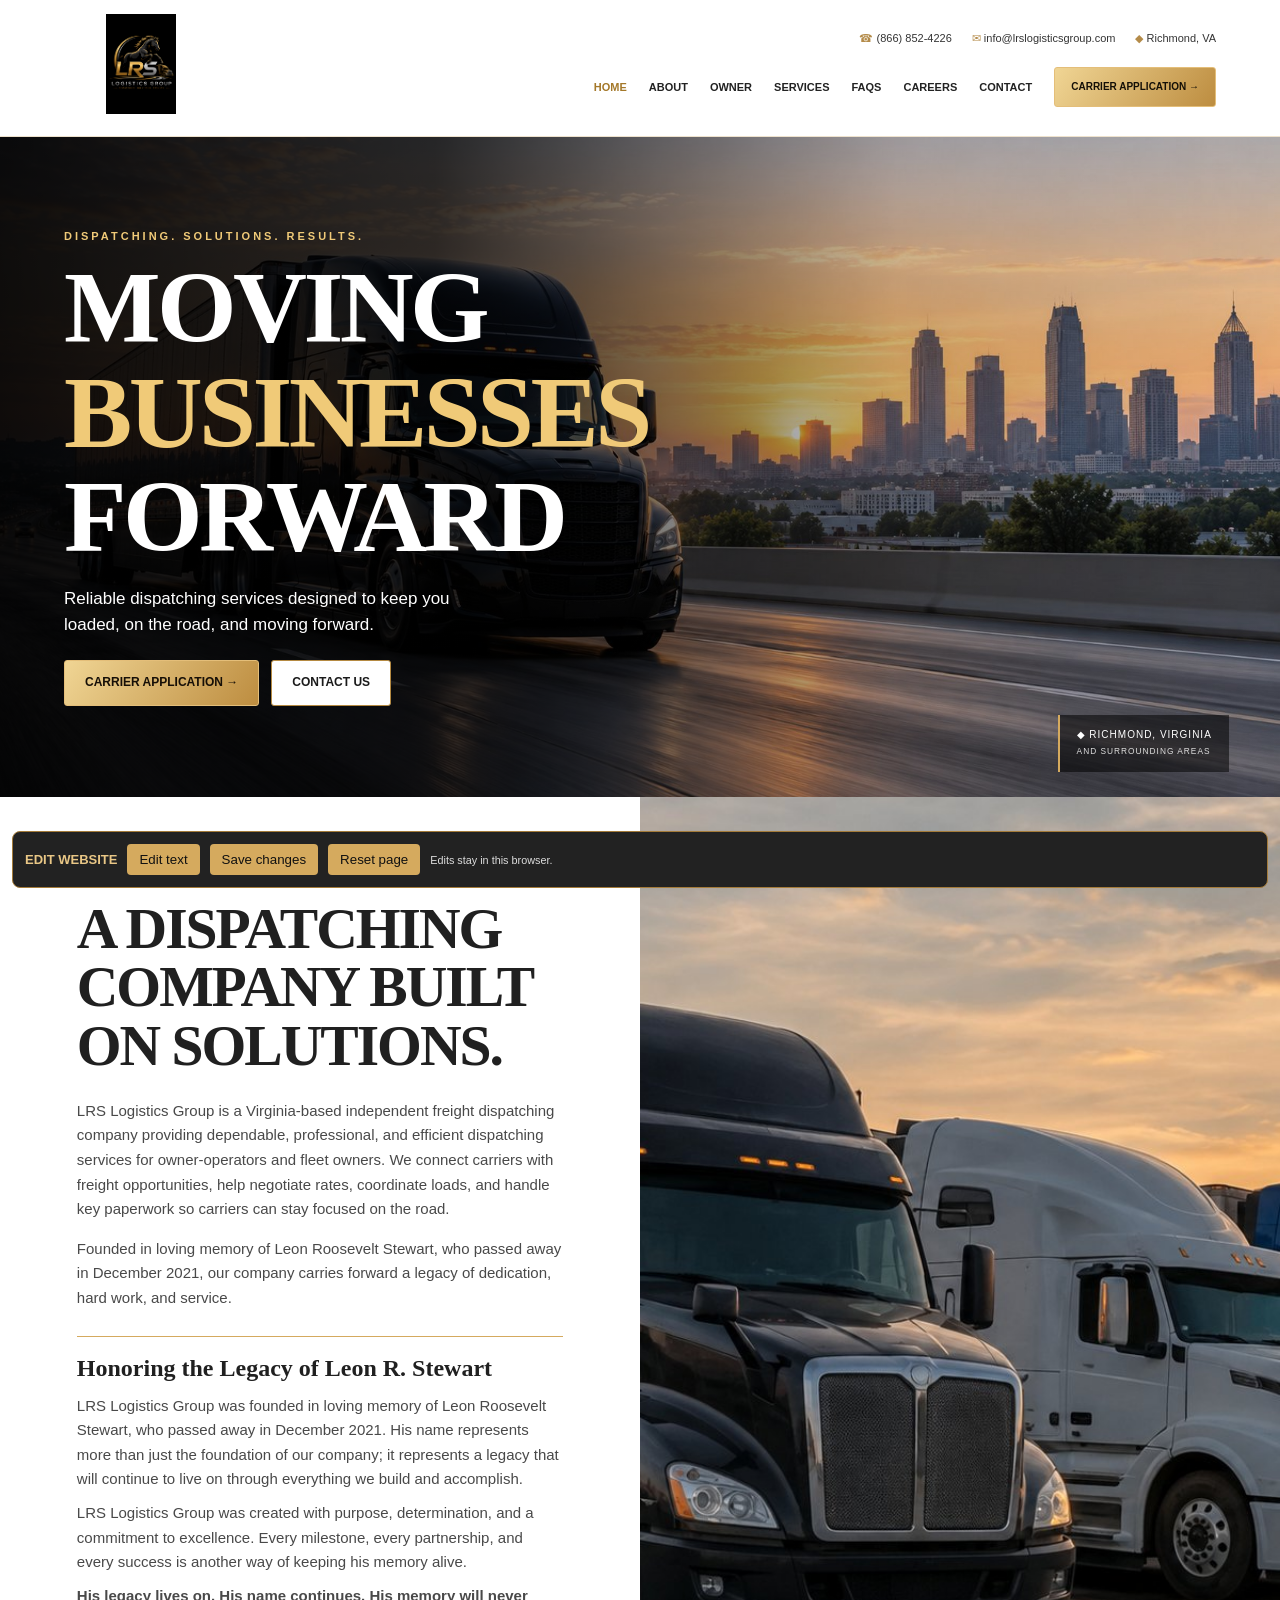
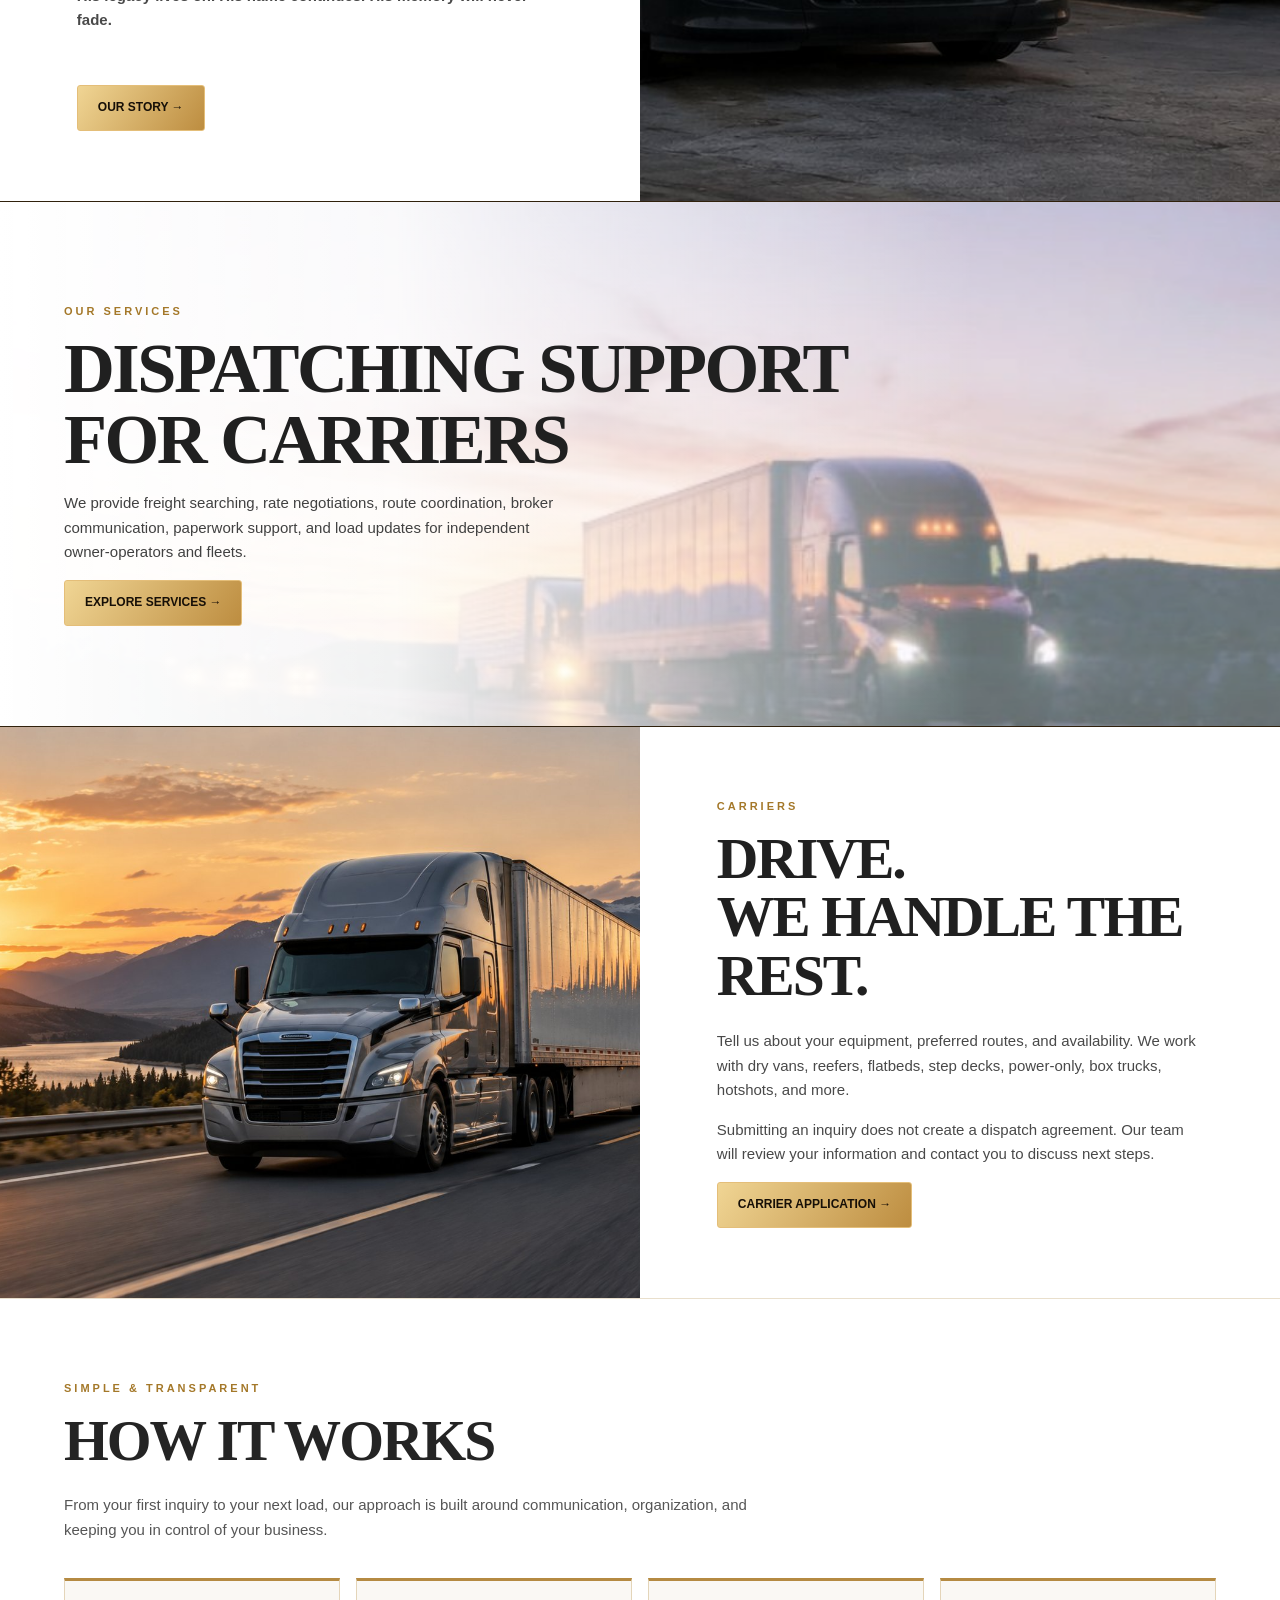
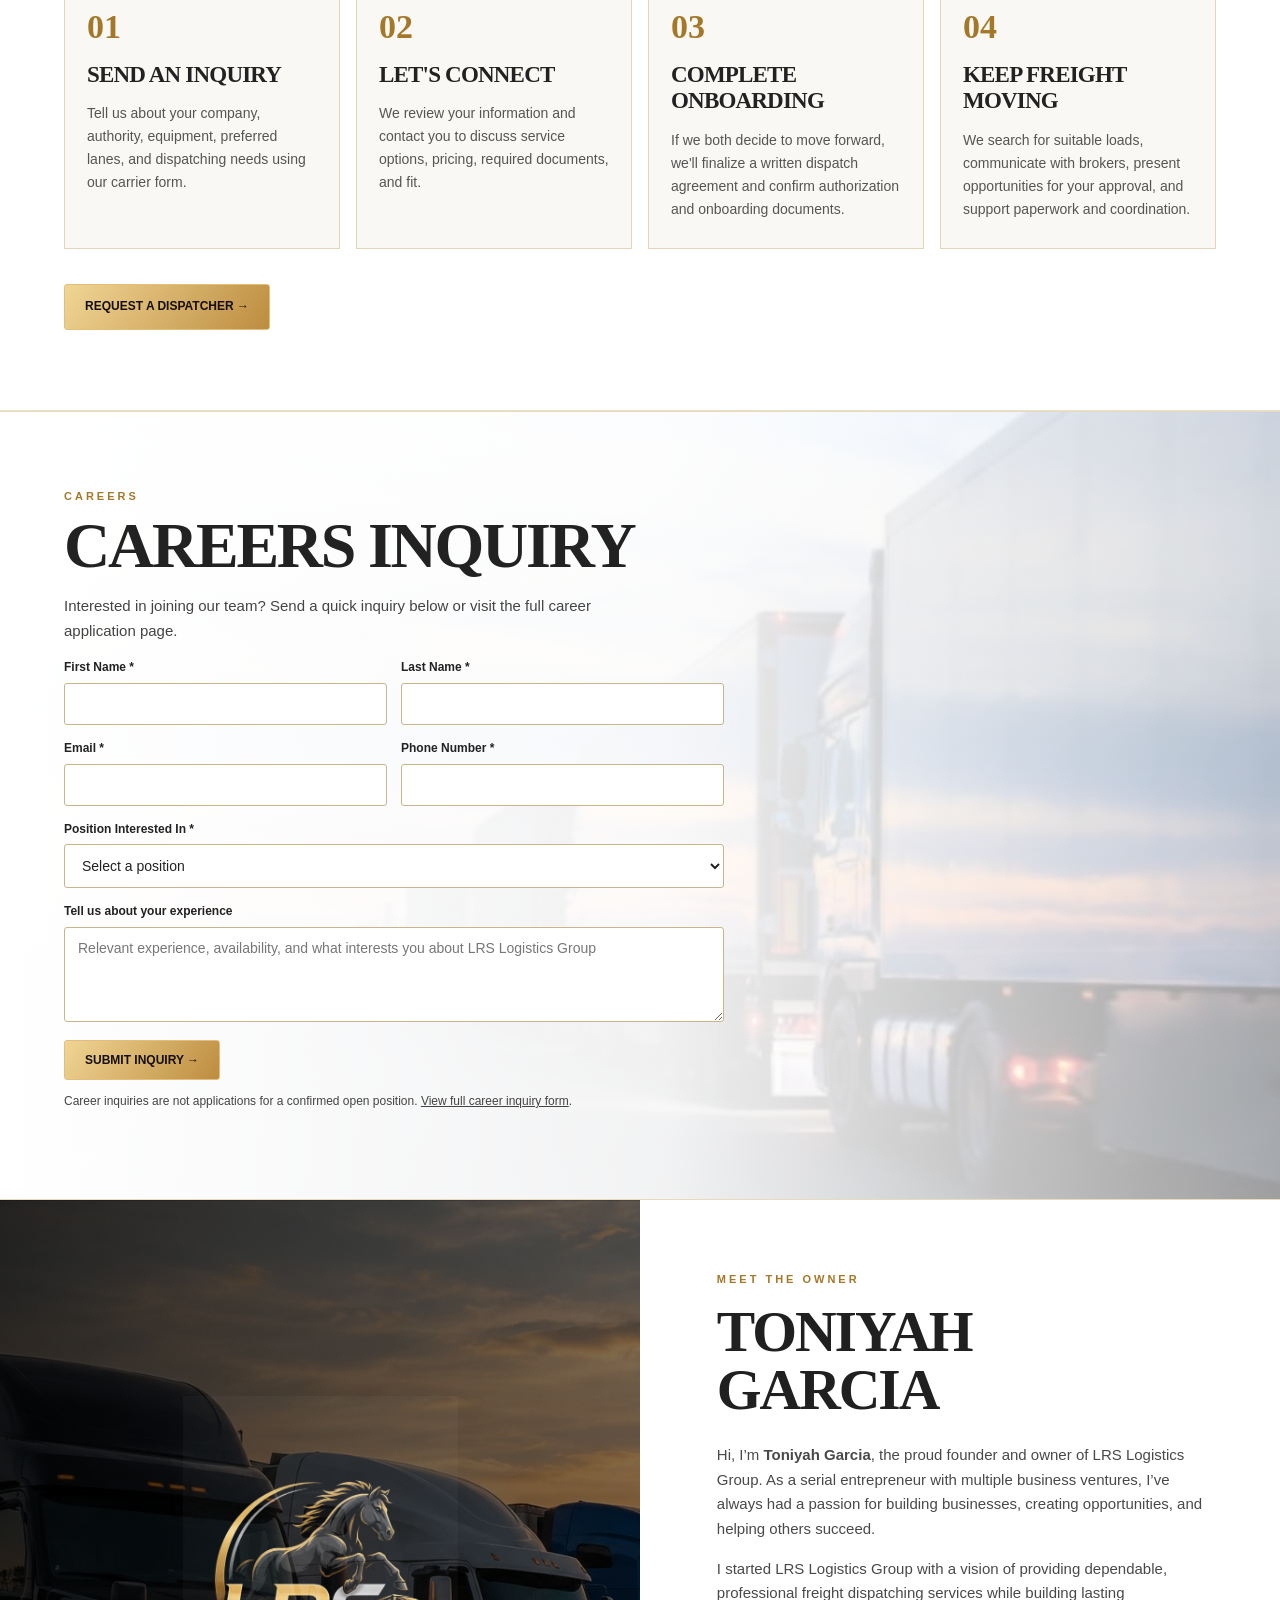
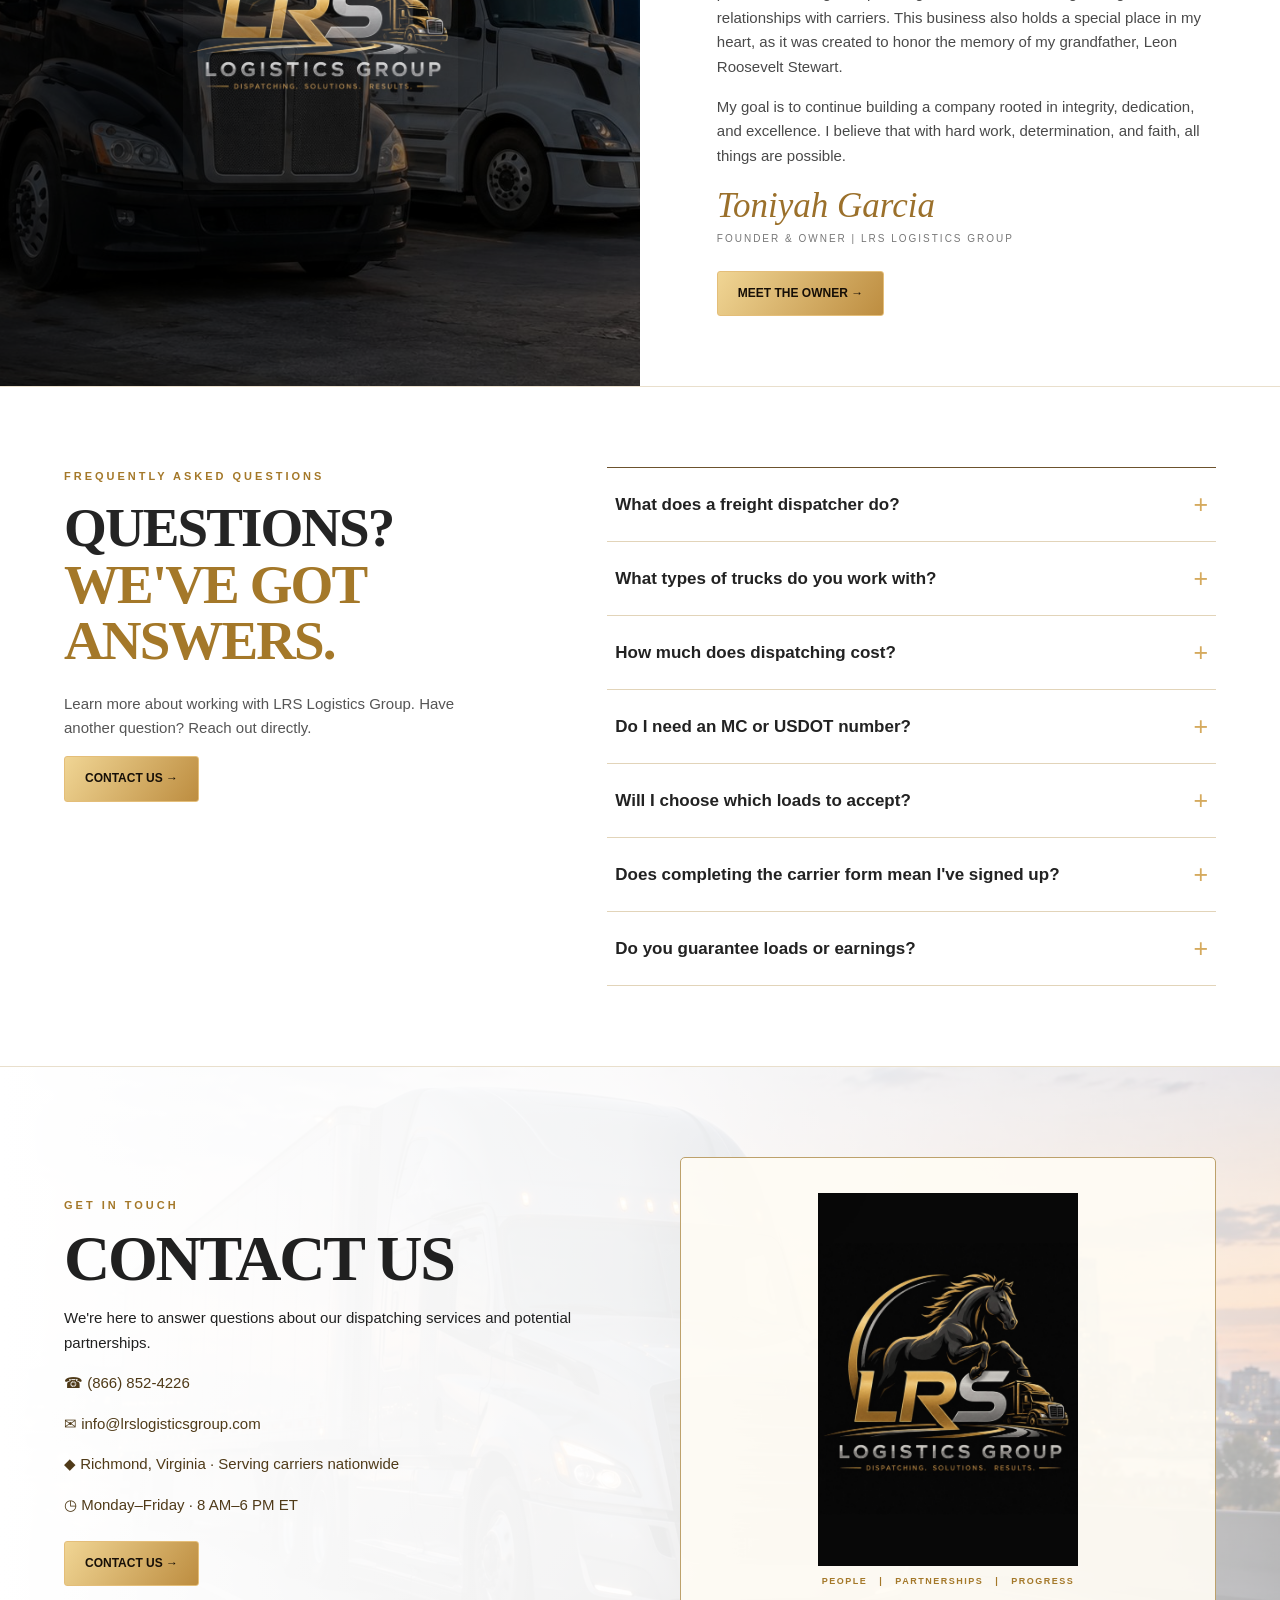
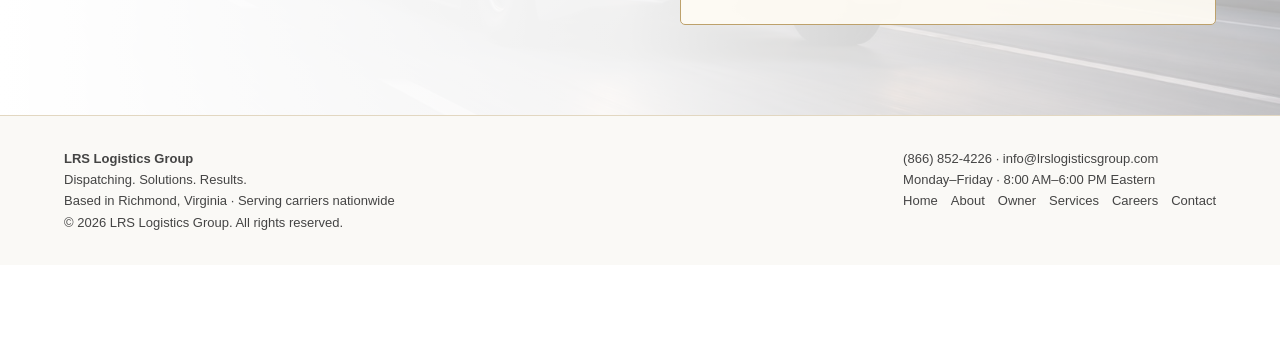
==== index.html @ d7616864 "Add files via upload" ====
<!doctype html><html lang="en"><head><meta charset="utf-8"><meta name="viewport" content="width=device-width,initial-scale=1"><meta name="theme-color" content="#000000"><meta name="description" content="Richmond, Virginia-based freight dispatching services for owner-operators and fleets."><title>Home | LRS Logistics Group</title><link rel="stylesheet" href="styles.css"></head><body><header class="header"><div class="wrap header-inner"><a href="index.html" aria-label="LRS Logistics Group home"><img class="logo" src="assets/logo.jpeg" alt="LRS Logistics Group logo"></a><div class="header-side"><div class="topline"><a href="tel:+18668524226"><span>☎</span> (866) 852-4226</a><a href="mailto:info@lrslogisticsgroup.com"><span>✉</span> info@lrslogisticsgroup.com</a><div><span>◆</span> Richmond, VA</div></div><nav class="nav" aria-label="Main navigation"><a class="active" href="index.html">Home</a><a class="" href="about.html">About</a><a class="" href="owner.html">Owner</a><a class="" href="services.html">Services</a><a href="#faq">FAQs</a><a class="" href="careers.html">Careers</a><a class="" href="contact.html">Contact</a><a class="btn" href="carrier-application.html">Carrier Application →</a></nav></div></div></header><main>
<section class="hero cinematic"><div class="wrap hero-content">
<div class="eyebrow gold">Dispatching. Solutions. Results.</div>
<h1 class="serif">MOVING<br><span class="gold">BUSINESSES</span><br>FORWARD</h1>
<p>Reliable dispatching services designed to keep you loaded, on the road, and moving forward.</p>
<div class="buttons"><a class="btn" href="carrier-application.html">Carrier Application →</a><a class="btn btn-outline" href="contact.html">Contact Us</a></div>
</div><div class="hero-location">◆ RICHMOND, VIRGINIA<br><small>AND SURROUNDING AREAS</small></div></section>

<section class="split"><div class="copy"><div class="eyebrow gold">About LRS Logistics Group</div><h2 class="serif">A DISPATCHING COMPANY BUILT ON SOLUTIONS.</h2><p>LRS Logistics Group is a Virginia-based independent freight dispatching company providing dependable, professional, and efficient dispatching services for owner-operators and fleet owners. We connect carriers with freight opportunities, help negotiate rates, coordinate loads, and handle key paperwork so carriers can stay focused on the road.</p><p>Founded in loving memory of Leon Roosevelt Stewart, who passed away in December 2021, our company carries forward a legacy of dedication, hard work, and service.</p><div class="homepage-tribute"><h3>Honoring the Legacy of Leon R. Stewart</h3><p>LRS Logistics Group was founded in loving memory of Leon Roosevelt Stewart, who passed away in December 2021. His name represents more than just the foundation of our company; it represents a legacy that will continue to live on through everything we build and accomplish.</p><p>LRS Logistics Group was created with purpose, determination, and a commitment to excellence. Every milestone, every partnership, and every success is another way of keeping his memory alive.</p><p class="gold"><strong>His legacy lives on. His name continues. His memory will never fade.</strong></p></div><a class="btn" href="about.html">Our Story →</a></div><div class="photo fleet" role="img" aria-label="Commercial semi trucks traveling at night"></div></section>

<section class="feature"><div class="wrap"><div class="eyebrow gold">Our Services</div><h2 class="serif">DISPATCHING SUPPORT<br>FOR CARRIERS</h2><p>We provide freight searching, rate negotiations, route coordination, broker communication, paperwork support, and load updates for independent owner-operators and fleets.</p><a class="btn" href="services.html">Explore Services →</a></div></section>

<section class="split"><div class="photo truck" role="img" aria-label="Black semi truck on an illuminated nighttime highway"></div><div class="copy"><div class="eyebrow gold">Carriers</div><h2 class="serif">DRIVE.<br>WE HANDLE THE REST.</h2><p>Tell us about your equipment, preferred routes, and availability. We work with dry vans, reefers, flatbeds, step decks, power-only, box trucks, hotshots, and more.</p><p>Submitting an inquiry does not create a dispatch agreement. Our team will review your information and contact you to discuss next steps.</p><a class="btn" href="carrier-application.html">Carrier Application →</a></div></section>

<section class="section process-section" id="how-it-works"><div class="wrap"><div class="eyebrow gold">Simple &amp; Transparent</div><h2 class="serif">HOW IT WORKS</h2><p class="section-lead">From your first inquiry to your next load, our approach is built around communication, organization, and keeping you in control of your business.</p><div class="steps-grid"><article class="step"><span class="step-number">01</span><h3 class="serif">SEND AN INQUIRY</h3><p>Tell us about your company, authority, equipment, preferred lanes, and dispatching needs using our carrier form.</p></article><article class="step"><span class="step-number">02</span><h3 class="serif">LET'S CONNECT</h3><p>We review your information and contact you to discuss service options, pricing, required documents, and fit.</p></article><article class="step"><span class="step-number">03</span><h3 class="serif">COMPLETE ONBOARDING</h3><p>If we both decide to move forward, we'll finalize a written dispatch agreement and confirm authorization and onboarding documents.</p></article><article class="step"><span class="step-number">04</span><h3 class="serif">KEEP FREIGHT MOVING</h3><p>We search for suitable loads, communicate with brokers, present opportunities for your approval, and support paperwork and coordination.</p></article></div><div class="buttons"><a href="carrier-application.html" class="btn">Request a Dispatcher →</a></div></div></section><section class="home-careers"><div class="wrap"><div class="career-inner"><div class="eyebrow gold">Careers</div><h2 class="serif">CAREERS INQUIRY</h2><p>Interested in joining our team? Send a quick inquiry below or visit the full career application page.</p>
<form action="https://formspree.io/f/meaolnvj" method="POST" data-formspree="career"><input type="hidden" name="inquiry_type" value="Career Inquiry - Website Home">
<div class="formgrid"><div class="field"><label for="home-first">First Name *</label><input id="home-first" type="text" name="first_name" required></div><div class="field"><label for="home-last">Last Name *</label><input id="home-last" type="text" name="last_name" required></div><div class="field"><label for="home-email">Email *</label><input id="home-email" type="email" name="email" required></div><div class="field"><label for="home-phone">Phone Number *</label><input id="home-phone" type="tel" name="phone" required></div><div class="field wide"><label for="home-position">Position Interested In *</label><select id="home-position" name="position" required><option value="">Select a position</option><option>Freight Dispatcher</option><option>Dispatcher Assistant</option><option>Administrative Support</option><option>Customer Service</option><option>Other</option></select></div><div class="field wide"><label for="home-exp">Tell us about your experience</label><textarea id="home-exp" name="experience" placeholder="Relevant experience, availability, and what interests you about LRS Logistics Group"></textarea></div></div><div class="status hidden" role="alert" aria-live="polite"></div><button type="submit" class="btn">Submit Inquiry →</button></form>
<p class="hint">Career inquiries are not applications for a confirmed open position. <a href="careers.html"><u>View full career inquiry form</u></a>.</p></div></div></section>

<section class="split owner-home"><div class="owner-art"><img src="assets/logo.jpeg" alt="LRS Logistics Group logo"></div><div class="copy"><div class="eyebrow gold">Meet the Owner</div><h2 class="serif">TONIYAH GARCIA</h2><p>Hi, I’m <strong>Toniyah Garcia</strong>, the proud founder and owner of LRS Logistics Group. As a serial entrepreneur with multiple business ventures, I’ve always had a passion for building businesses, creating opportunities, and helping others succeed.</p><p>I started LRS Logistics Group with a vision of providing dependable, professional freight dispatching services while building lasting relationships with carriers. This business also holds a special place in my heart, as it was created to honor the memory of my grandfather, Leon Roosevelt Stewart.</p><p>My goal is to continue building a company rooted in integrity, dedication, and excellence. I believe that with hard work, determination, and faith, all things are possible.</p><div class="signature">Toniyah Garcia</div><div class="smallcaps">Founder &amp; Owner | LRS Logistics Group</div><div class="buttons"><a class="btn" href="owner.html">Meet the Owner →</a></div></div></section>

<section class="section faq-section" id="faq"><div class="wrap faq-layout"><div><div class="eyebrow gold">Frequently Asked Questions</div><h2 class="serif">QUESTIONS?<br><span class="gold">WE'VE GOT ANSWERS.</span></h2><p>Learn more about working with LRS Logistics Group. Have another question? Reach out directly.</p><a class="btn" href="contact.html">Contact Us →</a></div><div class="faq-items">
<details><summary>What does a freight dispatcher do?</summary><p>We help independent carriers locate potential loads, communicate with brokers, negotiate rates on the carrier's behalf as authorized, organize documents, and coordinate load details. Carriers make the final decisions about the loads they accept.</p></details>
<details><summary>What types of trucks do you work with?</summary><p>We welcome inquiries for dry vans, reefers, flatbeds, step decks, power-only, box trucks, hotshots, and other equipment types. Available opportunities depend on your equipment, authority, region, and market conditions.</p></details>
<details><summary>How much does dispatching cost?</summary><p>Pricing and service terms are discussed during your consultation and confirmed in a written dispatch agreement before services begin. Submitting an inquiry does not create a payment obligation.</p></details>
<details><summary>Do I need an MC or USDOT number?</summary><p>Please provide your USDOT and, if applicable, MC number so we can review your operating authority and service needs. Requirements may differ based on your operation and equipment type.</p></details>
<details><summary>Will I choose which loads to accept?</summary><p>Yes. We present options and coordinate communications, but you retain control over your business and whether to accept a load.</p></details>
<details><summary>Does completing the carrier form mean I've signed up?</summary><p>No. The form is only an inquiry. We will follow up using your contact information to discuss next steps. Dispatch services begin only after the appropriate written agreement is completed.</p></details>
<details><summary>Do you guarantee loads or earnings?</summary><p>No. Freight availability, rates, and earnings vary with market conditions, location, equipment, and other factors. We focus on responsive support and clear communication.</p></details>
</div></div></section><section class="contact-section"><div class="wrap contact-grid"><div><div class="eyebrow gold">Get In Touch</div><h2 class="serif">CONTACT US</h2><p>We're here to answer questions about our dispatching services and potential partnerships.</p><div class="contact-line">☎ <a href="tel:+18668524226">(866) 852-4226</a></div><div class="contact-line">✉ <a href="mailto:info@lrslogisticsgroup.com">info@lrslogisticsgroup.com</a></div><div class="contact-line">◆ Richmond, Virginia · Serving carriers nationwide</div><div class="contact-line">◷ Monday–Friday · 8 AM–6 PM ET</div><div class="buttons"><a class="btn" href="contact.html">Contact Us →</a></div></div><div class="contact-brand"><img src="assets/logo.jpeg" alt="LRS Logistics Group logo"><div class="eyebrow gold">People &nbsp; | &nbsp; Partnerships &nbsp; | &nbsp; Progress</div></div></div></section>
</main><footer class="footer"><div class="wrap footer-inner"><div><b>LRS Logistics Group</b><div>Dispatching. Solutions. Results.</div><div>Based in Richmond, Virginia · Serving carriers nationwide</div><div>© 2026 LRS Logistics Group. All rights reserved.</div></div><div><div><a href="tel:+18668524226">(866) 852-4226</a> · <a href="mailto:info@lrslogisticsgroup.com">info@lrslogisticsgroup.com</a></div><div>Monday–Friday · 8:00 AM–6:00 PM Eastern</div><div class="mini-nav"><a href="index.html">Home</a><a href="about.html">About</a><a href="owner.html">Owner</a><a href="services.html">Services</a><a href="careers.html">Careers</a><a href="contact.html">Contact</a></div></div></div></footer><script src="script.js" defer></script><script src="editor.js" defer></script></body></html>
---- styles.css ----
:root{--gold:#d5aa5e;--gold2:#f0ce86;--black:#000;--line:#332715}
*{box-sizing:border-box}html{scroll-behavior:smooth}body{margin:0;background:#000;color:#f9f7f4;font:15px/1.64 Arial,Helvetica,sans-serif;padding-bottom:76px}a{color:inherit;text-decoration:none}img{max-width:100%}.wrap{width:min(90%,1250px);margin:auto}.serif{font-family:Georgia,'Times New Roman',serif;letter-spacing:-.035em;line-height:1.02;font-weight:700}.gold{color:var(--gold)}.eyebrow{font-size:11px;letter-spacing:3px;text-transform:uppercase;font-weight:700}.btn{display:inline-block;border:1px solid #e4be79;border-radius:3px;padding:12px 20px;background:linear-gradient(125deg,#f0d594,#bd8d40);color:#160f07;text-transform:uppercase;font-size:12px;font-weight:800;cursor:pointer;transition:.2s}.btn:hover{filter:brightness(1.15);transform:translateY(-1px)}.btn-outline{background:#0009;color:#fff;border-color:#ddd}.buttons{display:flex;gap:12px;flex-wrap:wrap;margin-top:23px}
.header{z-index:20;position:relative;background:#000;color:#fff;border-bottom:1px solid #4b361c}.header-inner{display:flex;align-items:center;justify-content:space-between;gap:25px;padding:14px 0}.logo{width:154px;height:100px;object-fit:contain;mix-blend-mode:screen}.header-side{display:flex;flex-direction:column;align-items:flex-end;gap:20px}.topline{display:flex;gap:20px;flex-wrap:wrap;font-size:11px}.topline span{color:var(--gold)}.nav{display:flex;align-items:center;gap:22px;flex-wrap:wrap}.nav a{font-size:11px;font-weight:700;text-transform:uppercase;white-space:nowrap}.nav a.active,.nav a:hover{color:var(--gold)}.nav .btn{font-size:10px;color:#140f07;padding:11px 16px}
.hero{background:linear-gradient(90deg,#000d 0%,#000b 34%,#0004 68%,#0001),url('assets/hero-realistic.png') center 48%/cover;position:relative;min-height:660px;display:flex;align-items:center;color:#fff}.hero-content{position:relative;z-index:1}.hero h1{font-size:clamp(60px,8vw,114px);margin:11px 0 10px}.hero p{max-width:445px;font-size:17px;line-height:1.5}.hero-location{position:absolute;right:4%;bottom:25px;padding:12px 17px;border-left:2px solid var(--gold);background:#0008;color:#fff;font-size:10px;letter-spacing:1px}.hero-location small{color:#ddd}
.split{display:grid;grid-template-columns:1fr 1fr;background:#000;min-height:460px}.split .copy{padding:70px clamp(28px,6vw,95px);align-self:center}.copy h2,.section h2{font-size:clamp(37px,4.5vw,63px);margin:15px 0 23px}.copy p{color:#ddd}.photo{min-height:420px;background-size:cover;background-position:center}.fleet{background-image:url('assets/fleet-realistic.png')}.truck{background-image:url('assets/carrier-realistic.png')}.highway{background-image:url('assets/service-realistic.png')}.feature{padding:100px 0;background:linear-gradient(90deg,#000 0%,#000d 30%,#0005 72%),url('assets/service-realistic.png') center/cover;border-top:1px solid #30210c;border-bottom:1px solid #30210c}.feature h2{font-size:clamp(45px,5.5vw,78px);margin:13px 0}.feature p{max-width:510px}
.home-careers{background:linear-gradient(90deg,#000e 0%,#000d 45%,#0005),url('assets/carrier-realistic.png') center/cover;padding:75px 0;border-top:1px solid var(--line);border-bottom:1px solid var(--line)}.career-inner{max-width:660px}.home-careers h2{font-size:clamp(42px,5vw,64px);margin:8px 0 16px}.home-careers p{max-width:550px}.formgrid{display:grid;grid-template-columns:1fr 1fr;gap:14px}.field{display:flex;flex-direction:column;gap:5px}.field.wide,.wide{grid-column:1/-1}.field label{font-size:12px;font-weight:bold}.field input,.field textarea,.field select{padding:12px 13px;background:#090909d9;color:white;border:1px solid #b29a6b;border-radius:3px;font:14px Arial,sans-serif;width:100%}.field textarea{min-height:95px;resize:vertical}.field input::placeholder,.field textarea::placeholder{color:#b7b7b7}.field select option{color:#111;background:#fff}.hint{font-size:12px;color:#d1cbc1}.home-careers button{margin-top:18px}
.owner-art{min-height:410px;display:flex;align-items:center;justify-content:center;background:linear-gradient(110deg,#000c,#0007),url('assets/fleet-realistic.png') center/cover}.owner-art img{width:min(60%,275px);mix-blend-mode:screen}.signature{font:italic 35px Georgia,serif;color:var(--gold);margin:18px 0 5px}.smallcaps{font-size:10px;letter-spacing:2px;text-transform:uppercase;color:#d0d0d0}
.contact-section{padding:90px 0;background:linear-gradient(90deg,#000f,#000d 45%,#0008),url('assets/contact-realistic.png') center/cover}.contact-grid{display:grid;grid-template-columns:1fr 1fr;gap:80px;align-items:center}.contact-grid h2{font-size:clamp(46px,5vw,75px);margin:12px 0}.contact-line{margin:16px 0;color:#f2e4c7}.contact-brand{background:#000c;border:1px solid #946b30;padding:35px;text-align:center;border-radius:5px}.contact-brand img{max-width:260px}.contact-brand .eyebrow{font-size:9px;letter-spacing:1.5px}
.pagehero{padding:105px 0;background:linear-gradient(90deg,#000e,#000a 65%,#0003),url('assets/hero-realistic.png') center/cover}.pagehero h1{font-size:clamp(47px,7vw,83px);margin:14px 0}.pagehero p{font-size:18px;max-width:650px}.section{padding:80px 0;background:#000}.section.white,.section.dark{background:#000;color:#fff}.plain{max-width:840px}.grid3{display:grid;grid-template-columns:repeat(3,1fr);gap:20px}.tile{background:#0d0d0d;color:#fff;border:1px solid #4f3a1d;border-top:3px solid var(--gold);padding:27px}.tile h3{font:26px Georgia,serif;margin:0 0 12px}.form-area{padding:80px 0;background:linear-gradient(90deg,#000f,#000e 65%,#0008),url('assets/service-realistic.png') center/cover}.form-shell{max-width:920px}.form-shell h2{font-size:clamp(39px,5vw,70px);margin:10px 0}.form-shell p{max-width:770px}.form-shell .field input,.form-shell .field textarea,.form-shell .field select{background:#0a0a0af0}.form-shell button{margin-top:18px}.checkline{display:flex;align-items:start;gap:10px;font-size:13px;margin-top:16px}.checkline input{margin-top:5px}.footer{background:#000;border-top:1px solid #453417;padding:32px 0;font-size:13px;color:#c5c5c5}.footer-inner{display:flex;justify-content:space-between;gap:30px;flex-wrap:wrap}.mini-nav{display:flex;gap:13px;flex-wrap:wrap}.footer a:hover{color:var(--gold)}.status{padding:15px;background:#1b422b;color:#e6ffe9;margin:15px 0}.status.error{background:#542423;color:#fff}.hidden{display:none}.thankyou{min-height:60vh;background:#000;display:flex;align-items:center}.thankyou h1{font:clamp(44px,6vw,75px) Georgia,serif}.contact-grid a:not(.btn){color:#ffe3a7}
.editor-toolbar{position:fixed;bottom:12px;left:12px;right:12px;background:#111;border:1px solid #a47b39;border-radius:8px;display:flex;align-items:center;gap:10px;flex-wrap:wrap;padding:12px;z-index:9999;color:var(--gold);font:13px Arial}.editor-toolbar button{padding:8px 12px;background:var(--gold);color:#111;border:0;border-radius:4px;cursor:pointer}.editor-toolbar small{color:#ddd}.editable-highlight{outline:2px dashed var(--gold);outline-offset:4px}
@media(max-width:900px){.header-inner{display:block;text-align:center}.header-side{align-items:center}.topline,.nav{justify-content:center}.nav{gap:13px}.logo{width:125px;height:90px}.hero{min-height:570px}.split,.contact-grid,.grid3{grid-template-columns:1fr}.split .copy{padding:52px 7%}.photo{min-height:310px}.feature{padding:78px 0}.contact-grid{gap:35px}}
@media(max-width:560px){.wrap{width:90%}.topline{gap:10px;font-size:10px}.nav{gap:9px}.nav a{font-size:10px}.hero h1{font-size:clamp(47px,12vw,72px)}.hero p{font-size:15px}.hero-location{display:none}.formgrid{grid-template-columns:1fr}.home-careers,.contact-section,.form-area{padding:60px 0}.feature h2,.copy h2{font-size:39px}.contact-brand{padding:18px}.editor-toolbar{font-size:11px}}

/* HOW IT WORKS + FAQ: matched to original LRS design */
.process-section{background:#000;color:#f7f5f1;border-top:1px solid #342711;border-bottom:1px solid #342711}
.section-lead{max-width:720px;color:#c9c9c9;margin-bottom:35px}
.steps-grid{display:grid;grid-template-columns:repeat(4,minmax(0,1fr));gap:16px;margin:26px 0 35px}
.step{background:#101010;border:1px solid #5a4628;border-top:3px solid #d5aa5e;padding:27px 22px;min-width:0}
.step-number{font:700 34px Georgia,serif;color:#d5aa5e;display:block;margin-bottom:16px}
.step h3{font-size:23px;margin:0 0 14px;line-height:1.17}
.step p{font-size:14px;color:#d2d2d2;margin:0}
.faq-section{background:#050505;color:white;border-top:1px solid #342711;border-bottom:1px solid #342711}
.faq-layout{display:grid;grid-template-columns:.88fr 1.12fr;gap:65px;align-items:start}
.faq-layout h2{font-size:clamp(35px,4.3vw,57px)}.faq-layout>div>p{color:#ccc;max-width:440px}
.faq-items details{border-bottom:1px solid #6c522d}.faq-items details:first-child{border-top:1px solid #6c522d}
.faq-items summary{list-style:none;cursor:pointer;display:flex;justify-content:space-between;align-items:center;gap:20px;padding:19px 8px;font-size:17px;font-weight:bold;line-height:1.4}
.faq-items summary::-webkit-details-marker{display:none}.faq-items summary::after{content:'+';font-size:25px;color:#d5aa5e;font-weight:400;flex:none}
.faq-items details[open] summary::after{content:'−'}
.faq-items details p{padding:0 12px 20px 8px;margin:0;color:#d2d2d2;line-height:1.65}
@media(max-width:950px){.steps-grid{grid-template-columns:repeat(2,minmax(0,1fr))}.faq-layout{grid-template-columns:1fr;gap:28px}}
@media(max-width:540px){.steps-grid{grid-template-columns:1fr}.step{padding:22px}.faq-items summary{font-size:15px}}

/* SIMPLE & CLEAN PHOTO REFRESH — backgrounds only; layout, forms and editor unchanged. */
.hero{background-image:linear-gradient(90deg,#000e 0%,#000c 34%,#0003 70%,#0001),url('assets/hero-clean.jpg')}
.fleet{background-image:url('assets/fleet-clean.jpg')}
.truck{background-image:url('assets/carrier-clean.jpg')}
.highway{background-image:url('assets/services-clean.jpg')}
.feature{background-image:linear-gradient(90deg,#000f 0%,#000d 36%,#0005 75%),url('assets/services-clean.jpg')}
.home-careers{background-image:linear-gradient(90deg,#000f 0%,#000e 50%,#0005),url('assets/careers-clean.jpg')}
.owner-art{background-image:linear-gradient(110deg,#000c,#0006),url('assets/owner-clean.jpg')}
.contact-section{background-image:linear-gradient(90deg,#000f,#000d 45%,#0007),url('assets/contact-clean.jpg')}
.pagehero{background-image:linear-gradient(90deg,#000f,#000b 65%,#0003),url('assets/page-clean.jpg')}
.form-area{background-image:linear-gradient(90deg,#000f,#000e 65%,#0007),url('assets/form-clean.jpg')}

/* OPTIONAL LIGHT THEME PREVIEW — original black theme remains available separately */
:root{--black:#fff;--line:#e8dabe}
body{background:#fff;color:#202020}
.header{background:#fff;color:#202020;border-bottom:1px solid #eee2cd}
.nav a{color:#222}.nav a.active,.nav a:hover,.eyebrow.gold,.gold{color:#a47829}
.topline{color:#333}.topline span{color:#b48b49}
.logo{mix-blend-mode:multiply;background:#fff;filter:contrast(1.12)}
.hero{color:#fff} .hero .gold{color:#f0ca78}
.split{background:#fff;color:#202020}.split .copy{color:#202020}.copy p{color:#494949}
.section,.section.white,.section.dark,.process-section,.faq-section{background:#fff;color:#242424;border-color:#e9dfcc}
.section-lead,.faq-layout>div>p{color:#555}
.step,.tile{background:#faf8f4;color:#222;border-color:#e4d5b9;border-top:3px solid #b58a42}
.step p,.faq-items details p{color:#555}.step-number{color:#a47829}
.faq-items details{border-color:#e2d4b9}.faq-items summary{color:#222}
.signature{color:#9b702b}.smallcaps{color:#777}
.footer{background:#faf9f6;color:#444;border-top:1px solid #e2d7c1}
.btn-outline{background:#fff;color:#1b1b1b;border-color:#b58a42}
.owner-art img{mix-blend-mode:screen}
.feature{background-image:linear-gradient(90deg,#fff 0%,#fffffff0 31%,#ffffff63 76%),url('assets/services-clean.jpg');color:#202020}
.feature p{color:#414141}
.home-careers{background-image:linear-gradient(90deg,#fff 0%,#fffffff0 52%,#ffffff9c),url('assets/careers-clean.jpg');color:#222}
.home-careers p{color:#444}.hint{color:#555}
.formgrid .field input,.formgrid .field select,.formgrid .field textarea,.form-shell .field input,.form-shell .field select,.form-shell .field textarea{background:#fff;color:#222;border:1px solid #c8b58d}
.field input::placeholder,.field textarea::placeholder{color:#777}
.contact-section{background-image:linear-gradient(90deg,#fff 0%,#fffffff0 49%,#ffffffaa),url('assets/contact-clean.jpg');color:#202020}
.contact-line,.contact-grid a:not(.btn){color:#4f3a18}
.contact-brand{background:#fffcf5e8;border-color:#bda16b}
.contact-brand img{mix-blend-mode:multiply}
.pagehero{background-image:linear-gradient(90deg,#fff 0%,#ffffffed 53%,#ffffff8c),url('assets/page-clean.jpg');color:#202020}
.form-area{background-image:linear-gradient(90deg,#fff 0%,#ffffffed 60%,#ffffff91),url('assets/form-clean.jpg');color:#202020}
.thankyou{background:#fff;color:#222}
.editor-toolbar{background:#222;color:#e9c786}.editor-toolbar .gold{color:#e9c786}

.homepage-tribute{margin:25px 0;padding:18px 0;border-top:1px solid #d5aa5e}.homepage-tribute h3{font:700 24px Georgia,serif;margin:0 0 12px}.homepage-tribute p{margin:9px 0}
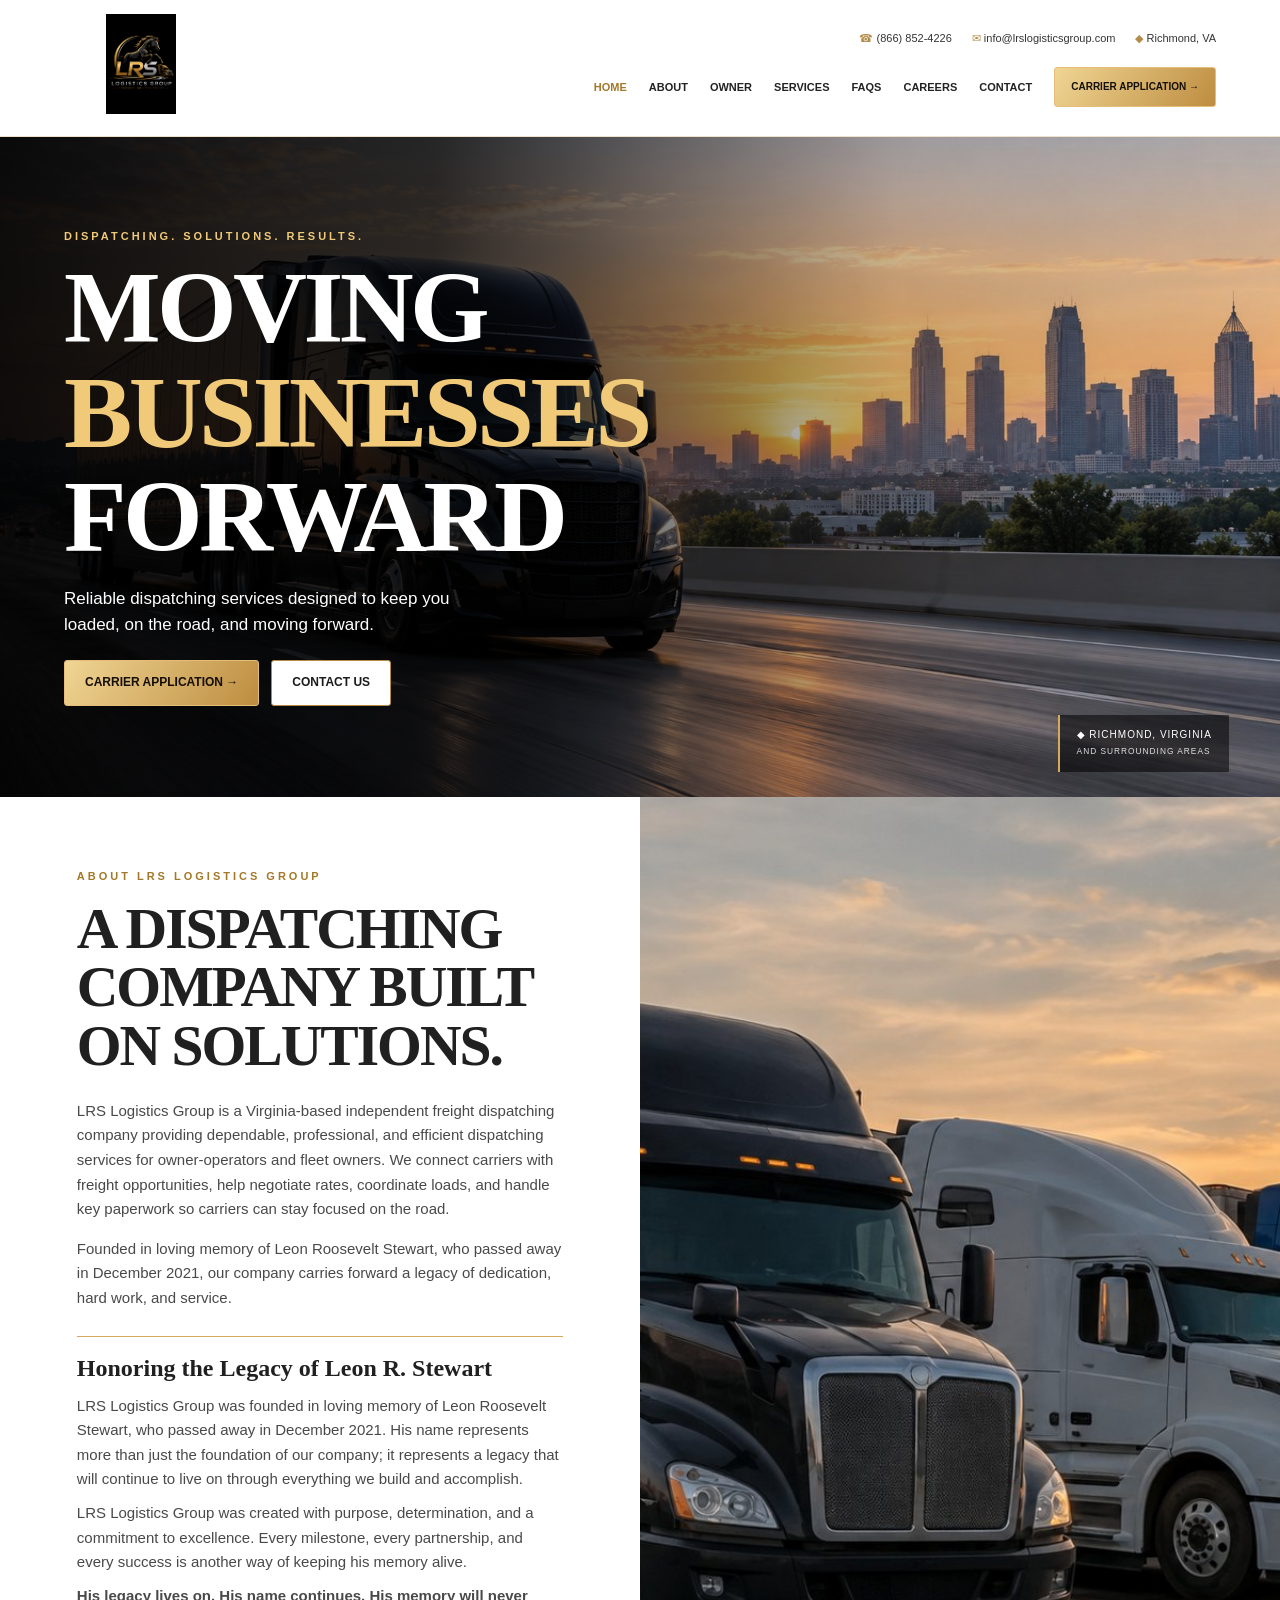
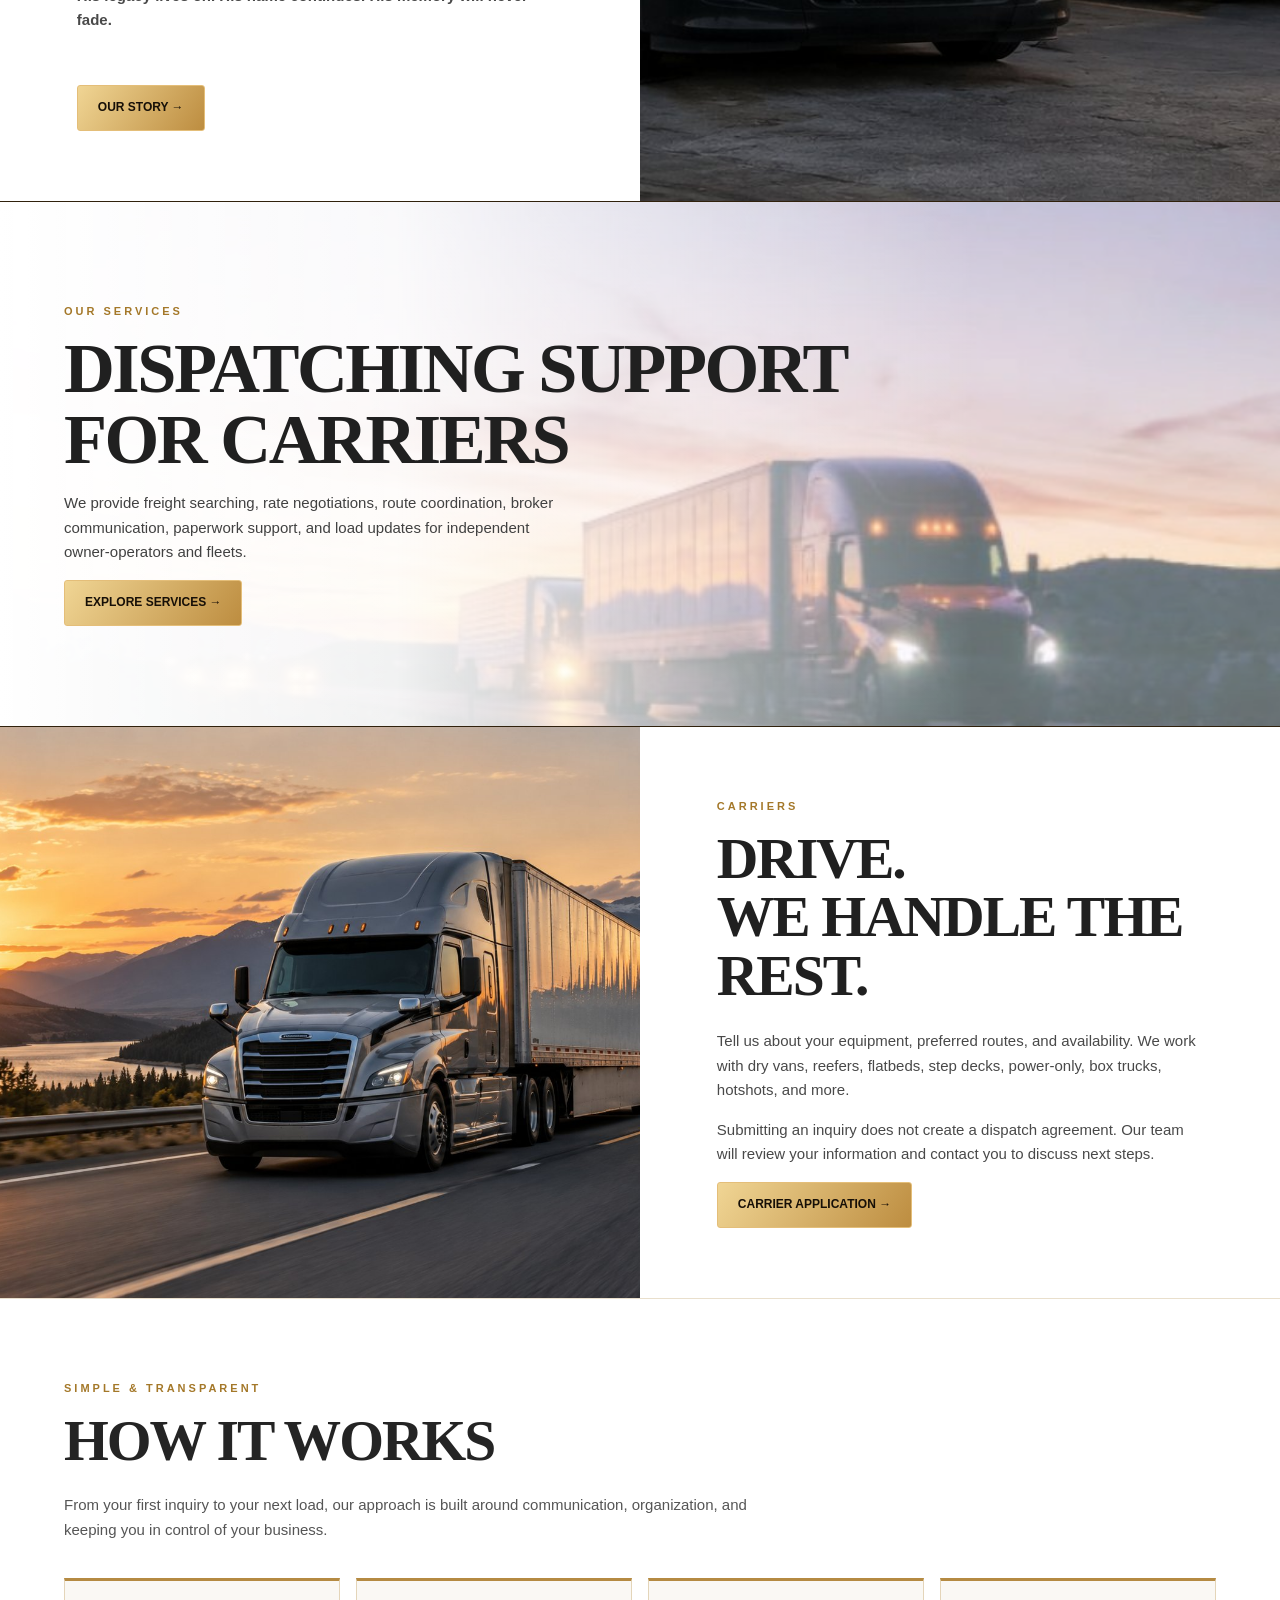
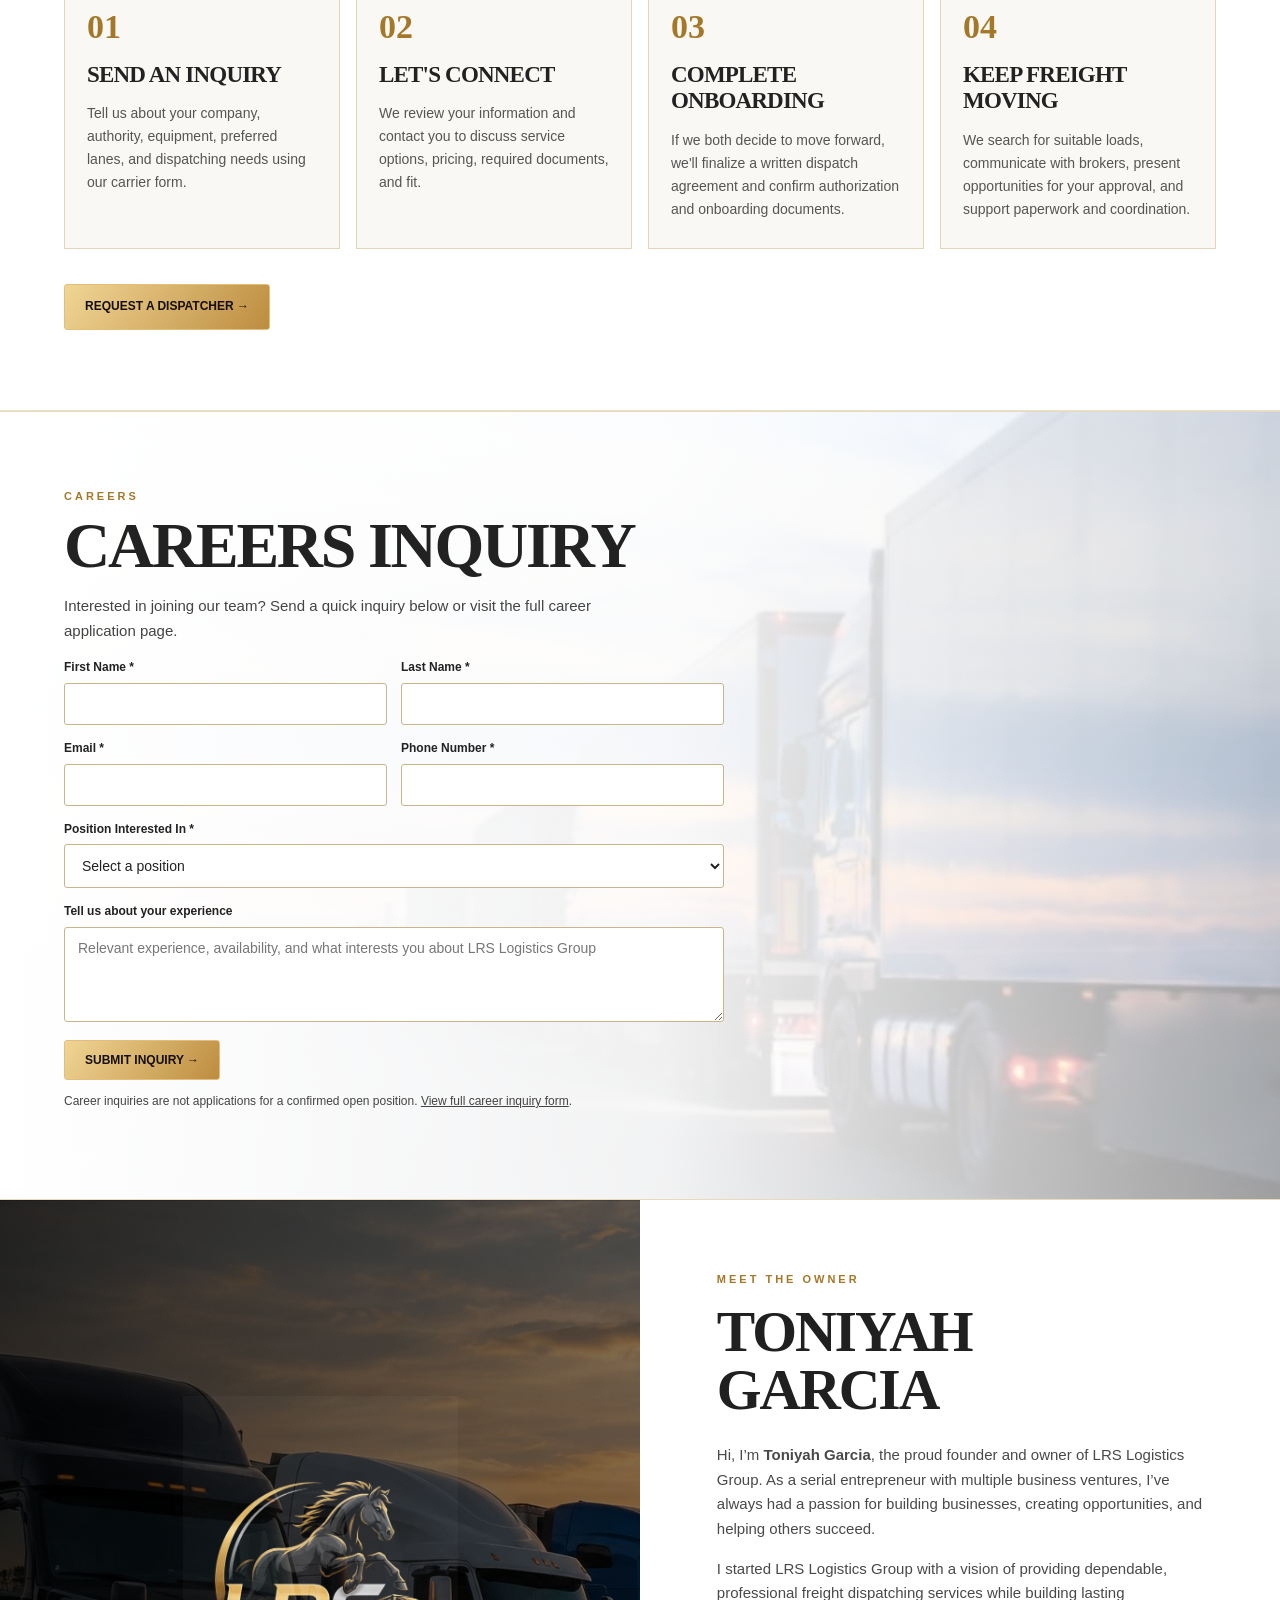
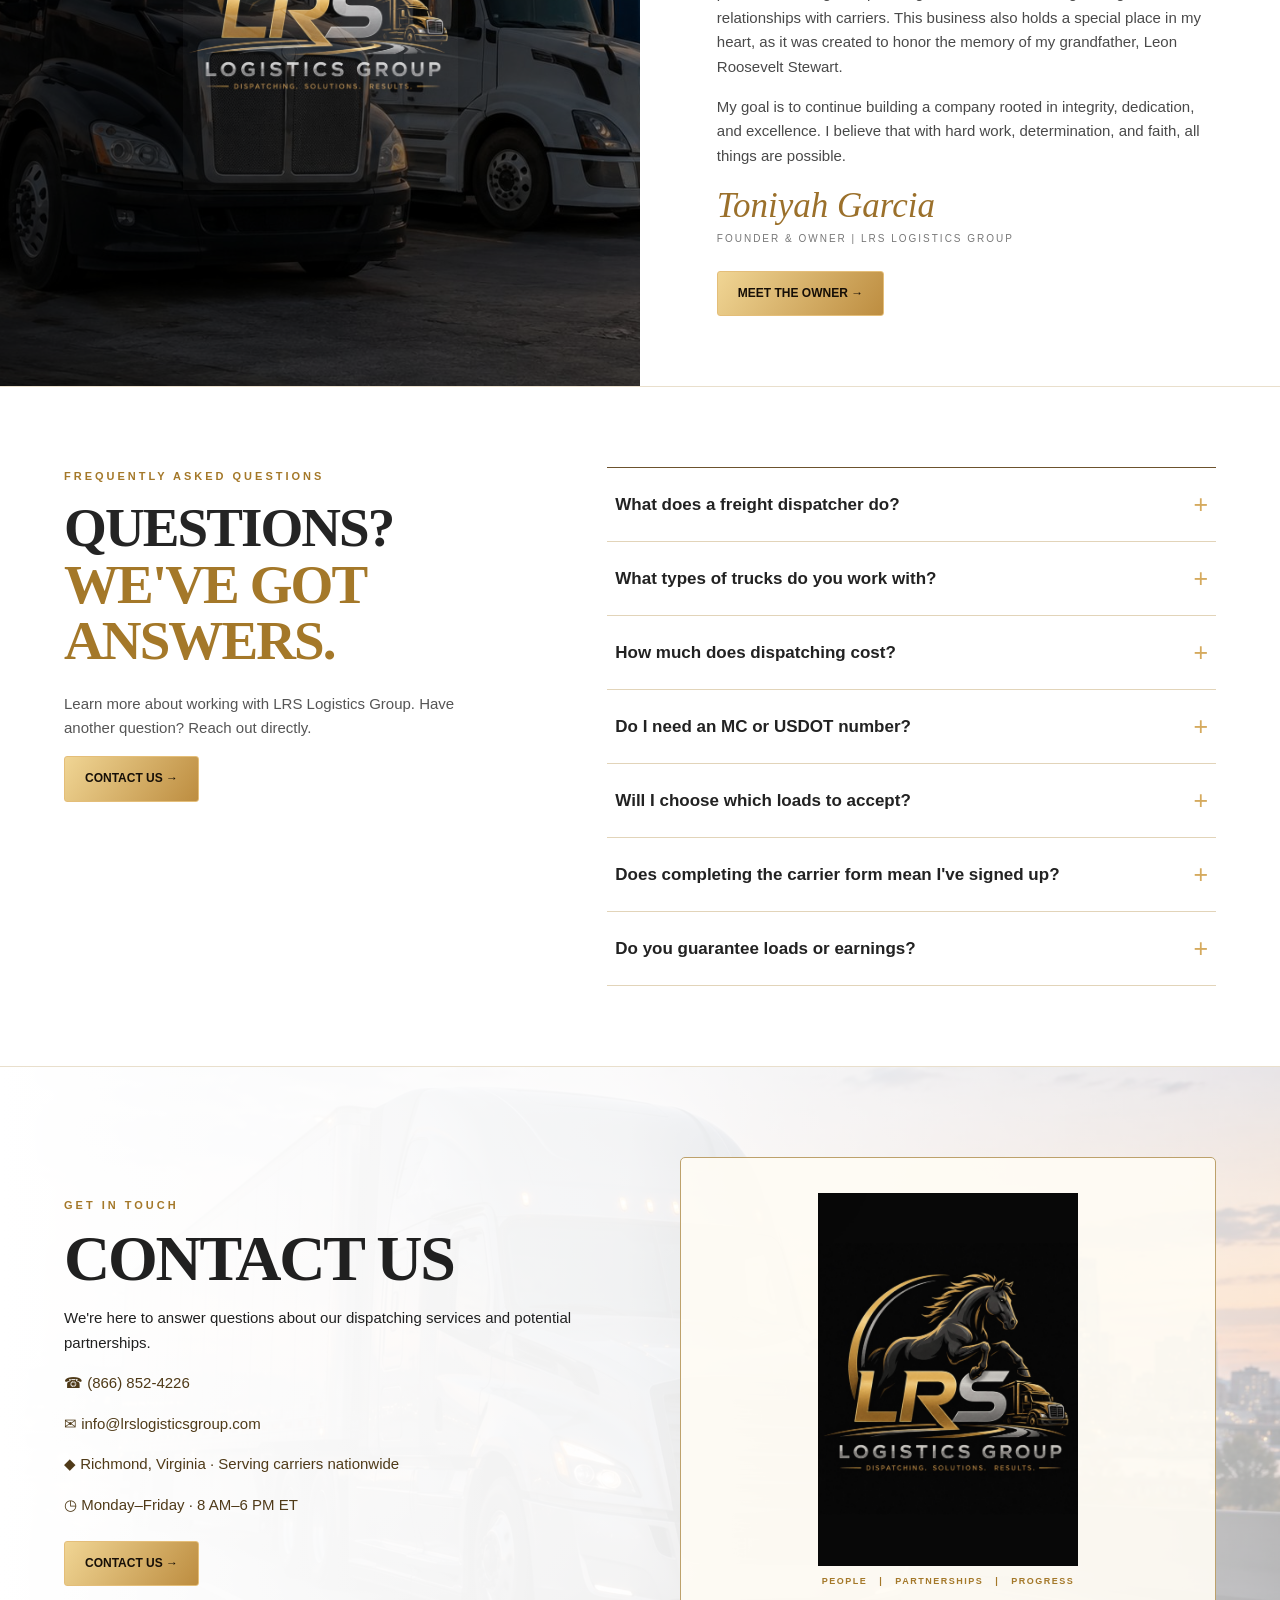
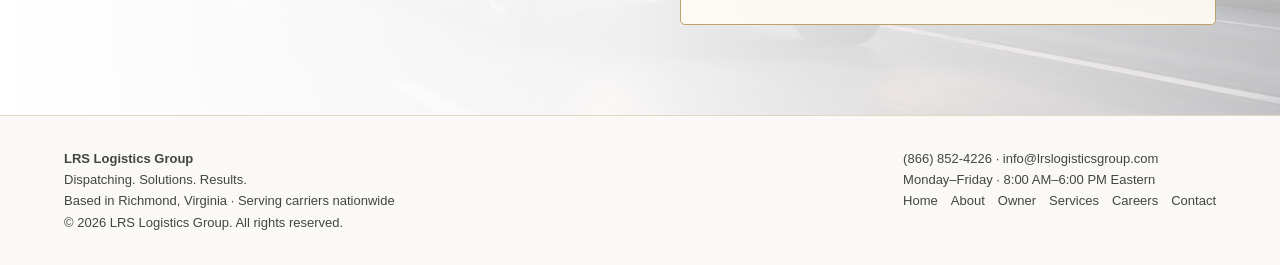
==== commit 39f0acab: "Add files via upload" ====
--- a/index.html
+++ b/index.html
@@ -28,4 +28,4 @@
 <details><summary>Does completing the carrier form mean I've signed up?</summary><p>No. The form is only an inquiry. We will follow up using your contact information to discuss next steps. Dispatch services begin only after the appropriate written agreement is completed.</p></details>
 <details><summary>Do you guarantee loads or earnings?</summary><p>No. Freight availability, rates, and earnings vary with market conditions, location, equipment, and other factors. We focus on responsive support and clear communication.</p></details>
 </div></div></section><section class="contact-section"><div class="wrap contact-grid"><div><div class="eyebrow gold">Get In Touch</div><h2 class="serif">CONTACT US</h2><p>We're here to answer questions about our dispatching services and potential partnerships.</p><div class="contact-line">☎ <a href="tel:+18668524226">(866) 852-4226</a></div><div class="contact-line">✉ <a href="mailto:info@lrslogisticsgroup.com">info@lrslogisticsgroup.com</a></div><div class="contact-line">◆ Richmond, Virginia · Serving carriers nationwide</div><div class="contact-line">◷ Monday–Friday · 8 AM–6 PM ET</div><div class="buttons"><a class="btn" href="contact.html">Contact Us →</a></div></div><div class="contact-brand"><img src="assets/logo.jpeg" alt="LRS Logistics Group logo"><div class="eyebrow gold">People &nbsp; | &nbsp; Partnerships &nbsp; | &nbsp; Progress</div></div></div></section>
-</main><footer class="footer"><div class="wrap footer-inner"><div><b>LRS Logistics Group</b><div>Dispatching. Solutions. Results.</div><div>Based in Richmond, Virginia · Serving carriers nationwide</div><div>© 2026 LRS Logistics Group. All rights reserved.</div></div><div><div><a href="tel:+18668524226">(866) 852-4226</a> · <a href="mailto:info@lrslogisticsgroup.com">info@lrslogisticsgroup.com</a></div><div>Monday–Friday · 8:00 AM–6:00 PM Eastern</div><div class="mini-nav"><a href="index.html">Home</a><a href="about.html">About</a><a href="owner.html">Owner</a><a href="services.html">Services</a><a href="careers.html">Careers</a><a href="contact.html">Contact</a></div></div></div></footer><script src="script.js" defer></script><script src="editor.js" defer></script></body></html>+</main><footer class="footer"><div class="wrap footer-inner"><div><b>LRS Logistics Group</b><div>Dispatching. Solutions. Results.</div><div>Based in Richmond, Virginia · Serving carriers nationwide</div><div>© 2026 LRS Logistics Group. All rights reserved.</div></div><div><div><a href="tel:+18668524226">(866) 852-4226</a> · <a href="mailto:info@lrslogisticsgroup.com">info@lrslogisticsgroup.com</a></div><div>Monday–Friday · 8:00 AM–6:00 PM Eastern</div><div class="mini-nav"><a href="index.html">Home</a><a href="about.html">About</a><a href="owner.html">Owner</a><a href="services.html">Services</a><a href="careers.html">Careers</a><a href="contact.html">Contact</a></div></div></div></footer><script src="script.js" defer></script></body></html>
--- a/styles.css
+++ b/styles.css
@@ -1,6 +1,6 @@
 
 :root{--gold:#d5aa5e;--gold2:#f0ce86;--black:#000;--line:#332715}
-*{box-sizing:border-box}html{scroll-behavior:smooth}body{margin:0;background:#000;color:#f9f7f4;font:15px/1.64 Arial,Helvetica,sans-serif;padding-bottom:76px}a{color:inherit;text-decoration:none}img{max-width:100%}.wrap{width:min(90%,1250px);margin:auto}.serif{font-family:Georgia,'Times New Roman',serif;letter-spacing:-.035em;line-height:1.02;font-weight:700}.gold{color:var(--gold)}.eyebrow{font-size:11px;letter-spacing:3px;text-transform:uppercase;font-weight:700}.btn{display:inline-block;border:1px solid #e4be79;border-radius:3px;padding:12px 20px;background:linear-gradient(125deg,#f0d594,#bd8d40);color:#160f07;text-transform:uppercase;font-size:12px;font-weight:800;cursor:pointer;transition:.2s}.btn:hover{filter:brightness(1.15);transform:translateY(-1px)}.btn-outline{background:#0009;color:#fff;border-color:#ddd}.buttons{display:flex;gap:12px;flex-wrap:wrap;margin-top:23px}
+*{box-sizing:border-box}html{scroll-behavior:smooth}body{margin:0;background:#000;color:#f9f7f4;font:15px/1.64 Arial,Helvetica,sans-serif;padding-bottom:0}a{color:inherit;text-decoration:none}img{max-width:100%}.wrap{width:min(90%,1250px);margin:auto}.serif{font-family:Georgia,'Times New Roman',serif;letter-spacing:-.035em;line-height:1.02;font-weight:700}.gold{color:var(--gold)}.eyebrow{font-size:11px;letter-spacing:3px;text-transform:uppercase;font-weight:700}.btn{display:inline-block;border:1px solid #e4be79;border-radius:3px;padding:12px 20px;background:linear-gradient(125deg,#f0d594,#bd8d40);color:#160f07;text-transform:uppercase;font-size:12px;font-weight:800;cursor:pointer;transition:.2s}.btn:hover{filter:brightness(1.15);transform:translateY(-1px)}.btn-outline{background:#0009;color:#fff;border-color:#ddd}.buttons{display:flex;gap:12px;flex-wrap:wrap;margin-top:23px}
 .header{z-index:20;position:relative;background:#000;color:#fff;border-bottom:1px solid #4b361c}.header-inner{display:flex;align-items:center;justify-content:space-between;gap:25px;padding:14px 0}.logo{width:154px;height:100px;object-fit:contain;mix-blend-mode:screen}.header-side{display:flex;flex-direction:column;align-items:flex-end;gap:20px}.topline{display:flex;gap:20px;flex-wrap:wrap;font-size:11px}.topline span{color:var(--gold)}.nav{display:flex;align-items:center;gap:22px;flex-wrap:wrap}.nav a{font-size:11px;font-weight:700;text-transform:uppercase;white-space:nowrap}.nav a.active,.nav a:hover{color:var(--gold)}.nav .btn{font-size:10px;color:#140f07;padding:11px 16px}
 .hero{background:linear-gradient(90deg,#000d 0%,#000b 34%,#0004 68%,#0001),url('assets/hero-realistic.png') center 48%/cover;position:relative;min-height:660px;display:flex;align-items:center;color:#fff}.hero-content{position:relative;z-index:1}.hero h1{font-size:clamp(60px,8vw,114px);margin:11px 0 10px}.hero p{max-width:445px;font-size:17px;line-height:1.5}.hero-location{position:absolute;right:4%;bottom:25px;padding:12px 17px;border-left:2px solid var(--gold);background:#0008;color:#fff;font-size:10px;letter-spacing:1px}.hero-location small{color:#ddd}
 .split{display:grid;grid-template-columns:1fr 1fr;background:#000;min-height:460px}.split .copy{padding:70px clamp(28px,6vw,95px);align-self:center}.copy h2,.section h2{font-size:clamp(37px,4.5vw,63px);margin:15px 0 23px}.copy p{color:#ddd}.photo{min-height:420px;background-size:cover;background-position:center}.fleet{background-image:url('assets/fleet-realistic.png')}.truck{background-image:url('assets/carrier-realistic.png')}.highway{background-image:url('assets/service-realistic.png')}.feature{padding:100px 0;background:linear-gradient(90deg,#000 0%,#000d 30%,#0005 72%),url('assets/service-realistic.png') center/cover;border-top:1px solid #30210c;border-bottom:1px solid #30210c}.feature h2{font-size:clamp(45px,5.5vw,78px);margin:13px 0}.feature p{max-width:510px}
@@ -8,9 +8,9 @@
 .owner-art{min-height:410px;display:flex;align-items:center;justify-content:center;background:linear-gradient(110deg,#000c,#0007),url('assets/fleet-realistic.png') center/cover}.owner-art img{width:min(60%,275px);mix-blend-mode:screen}.signature{font:italic 35px Georgia,serif;color:var(--gold);margin:18px 0 5px}.smallcaps{font-size:10px;letter-spacing:2px;text-transform:uppercase;color:#d0d0d0}
 .contact-section{padding:90px 0;background:linear-gradient(90deg,#000f,#000d 45%,#0008),url('assets/contact-realistic.png') center/cover}.contact-grid{display:grid;grid-template-columns:1fr 1fr;gap:80px;align-items:center}.contact-grid h2{font-size:clamp(46px,5vw,75px);margin:12px 0}.contact-line{margin:16px 0;color:#f2e4c7}.contact-brand{background:#000c;border:1px solid #946b30;padding:35px;text-align:center;border-radius:5px}.contact-brand img{max-width:260px}.contact-brand .eyebrow{font-size:9px;letter-spacing:1.5px}
 .pagehero{padding:105px 0;background:linear-gradient(90deg,#000e,#000a 65%,#0003),url('assets/hero-realistic.png') center/cover}.pagehero h1{font-size:clamp(47px,7vw,83px);margin:14px 0}.pagehero p{font-size:18px;max-width:650px}.section{padding:80px 0;background:#000}.section.white,.section.dark{background:#000;color:#fff}.plain{max-width:840px}.grid3{display:grid;grid-template-columns:repeat(3,1fr);gap:20px}.tile{background:#0d0d0d;color:#fff;border:1px solid #4f3a1d;border-top:3px solid var(--gold);padding:27px}.tile h3{font:26px Georgia,serif;margin:0 0 12px}.form-area{padding:80px 0;background:linear-gradient(90deg,#000f,#000e 65%,#0008),url('assets/service-realistic.png') center/cover}.form-shell{max-width:920px}.form-shell h2{font-size:clamp(39px,5vw,70px);margin:10px 0}.form-shell p{max-width:770px}.form-shell .field input,.form-shell .field textarea,.form-shell .field select{background:#0a0a0af0}.form-shell button{margin-top:18px}.checkline{display:flex;align-items:start;gap:10px;font-size:13px;margin-top:16px}.checkline input{margin-top:5px}.footer{background:#000;border-top:1px solid #453417;padding:32px 0;font-size:13px;color:#c5c5c5}.footer-inner{display:flex;justify-content:space-between;gap:30px;flex-wrap:wrap}.mini-nav{display:flex;gap:13px;flex-wrap:wrap}.footer a:hover{color:var(--gold)}.status{padding:15px;background:#1b422b;color:#e6ffe9;margin:15px 0}.status.error{background:#542423;color:#fff}.hidden{display:none}.thankyou{min-height:60vh;background:#000;display:flex;align-items:center}.thankyou h1{font:clamp(44px,6vw,75px) Georgia,serif}.contact-grid a:not(.btn){color:#ffe3a7}
-.editor-toolbar{position:fixed;bottom:12px;left:12px;right:12px;background:#111;border:1px solid #a47b39;border-radius:8px;display:flex;align-items:center;gap:10px;flex-wrap:wrap;padding:12px;z-index:9999;color:var(--gold);font:13px Arial}.editor-toolbar button{padding:8px 12px;background:var(--gold);color:#111;border:0;border-radius:4px;cursor:pointer}.editor-toolbar small{color:#ddd}.editable-highlight{outline:2px dashed var(--gold);outline-offset:4px}
+
 @media(max-width:900px){.header-inner{display:block;text-align:center}.header-side{align-items:center}.topline,.nav{justify-content:center}.nav{gap:13px}.logo{width:125px;height:90px}.hero{min-height:570px}.split,.contact-grid,.grid3{grid-template-columns:1fr}.split .copy{padding:52px 7%}.photo{min-height:310px}.feature{padding:78px 0}.contact-grid{gap:35px}}
-@media(max-width:560px){.wrap{width:90%}.topline{gap:10px;font-size:10px}.nav{gap:9px}.nav a{font-size:10px}.hero h1{font-size:clamp(47px,12vw,72px)}.hero p{font-size:15px}.hero-location{display:none}.formgrid{grid-template-columns:1fr}.home-careers,.contact-section,.form-area{padding:60px 0}.feature h2,.copy h2{font-size:39px}.contact-brand{padding:18px}.editor-toolbar{font-size:11px}}
+@media(max-width:560px){.wrap{width:90%}.topline{gap:10px;font-size:10px}.nav{gap:9px}.nav a{font-size:10px}.hero h1{font-size:clamp(47px,12vw,72px)}.hero p{font-size:15px}.hero-location{display:none}.formgrid{grid-template-columns:1fr}.home-careers,.contact-section,.form-area{padding:60px 0}.feature h2,.copy h2{font-size:39px}.contact-brand{padding:18px}}
 
 /* HOW IT WORKS + FAQ: matched to original LRS design */
 .process-section{background:#000;color:#f7f5f1;border-top:1px solid #342711;border-bottom:1px solid #342711}
@@ -74,6 +74,6 @@
 .pagehero{background-image:linear-gradient(90deg,#fff 0%,#ffffffed 53%,#ffffff8c),url('assets/page-clean.jpg');color:#202020}
 .form-area{background-image:linear-gradient(90deg,#fff 0%,#ffffffed 60%,#ffffff91),url('assets/form-clean.jpg');color:#202020}
 .thankyou{background:#fff;color:#222}
-.editor-toolbar{background:#222;color:#e9c786}.editor-toolbar .gold{color:#e9c786}
+
 
 .homepage-tribute{margin:25px 0;padding:18px 0;border-top:1px solid #d5aa5e}.homepage-tribute h3{font:700 24px Georgia,serif;margin:0 0 12px}.homepage-tribute p{margin:9px 0}
